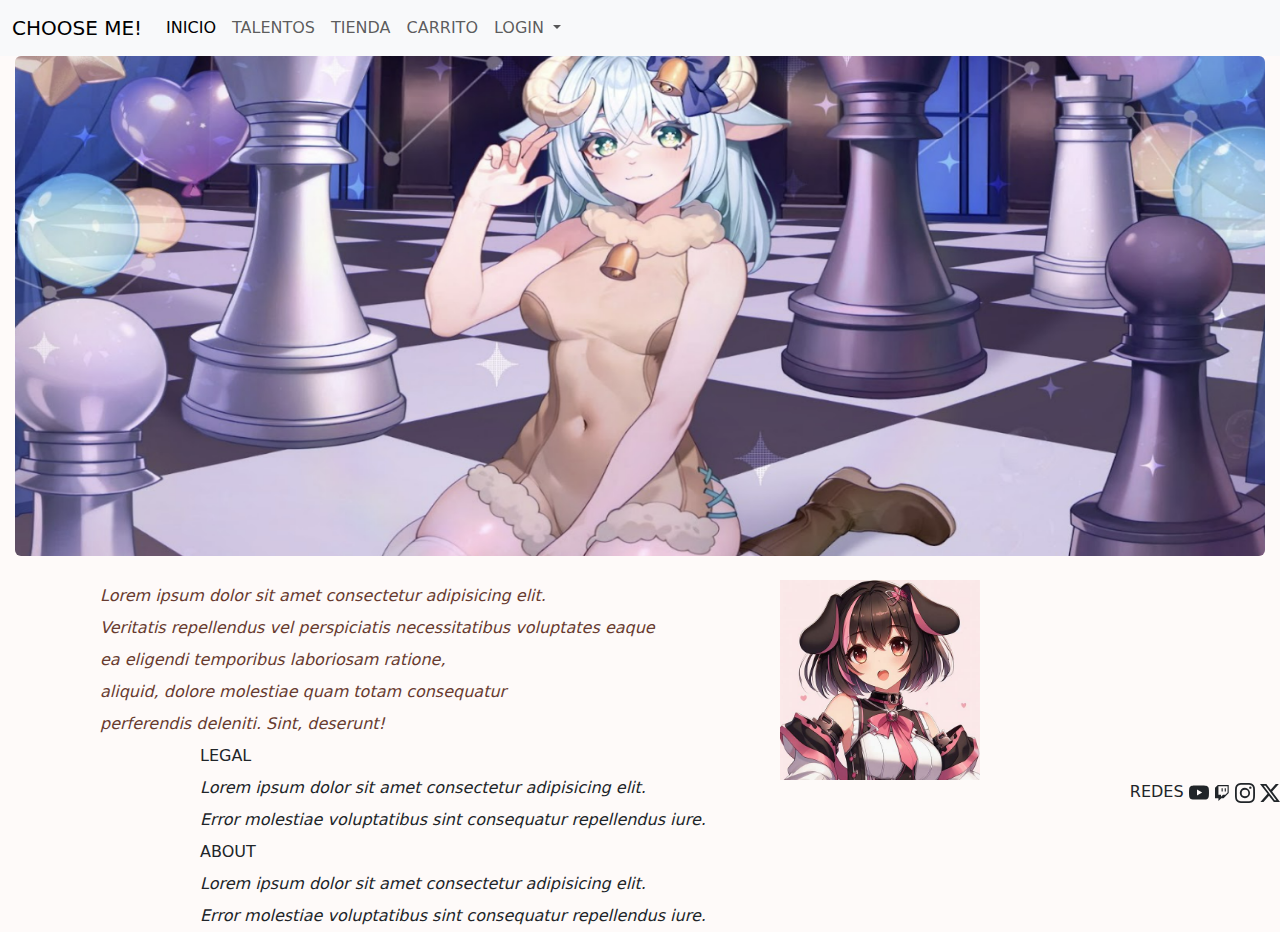
==== index.html @ c5695c86 "UPGRADE 1350" ====
<!DOCTYPE html>
<html lang="en">
<head>
    <meta charset="UTF-8">
    <meta name="viewport" content="width=device-width, initial-scale=1.0">
    <title>Document</title>
    <link rel="stylesheet" href="css/bootstrap.min.css">
    <script src="js/bootstrap.bundle.min.js"></script>
    <link rel="stylesheet" href="style/styles.css">
    
</head>
<body>
    <header>
        <nav class="navbar navbar-expand-lg bg-body-tertiary">
            <div class="container-fluid">
              <a class="navbar-brand" href="#">CHOOSE ME!</a>
              <button class="navbar-toggler" type="button" data-bs-toggle="collapse" data-bs-target="#navbarNavDropdown" aria-controls="navbarNavDropdown" aria-expanded="false" aria-label="Toggle navigation">
                <span class="navbar-toggler-icon"></span>
              </button>
              <div class="collapse navbar-collapse" id="navbarNavDropdown">
                <ul class="navbar-nav">
                  <li class="nav-item">
                    <a class="nav-link active" aria-current="page" href="#">INICIO</a>
                  </li>
                  <li class="nav-item">
                    <a class="nav-link" href="#">TALENTOS</a>
                  </li>
                  <li class="nav-item">
                    <a class="nav-link" href="#">TIENDA</a>
                  </li>
                  <li class="nav-item">
                    <a class="nav-link" href="#">CARRITO</a>
                  </li>
                  <li class="nav-item dropdown">
                    <a class="nav-link dropdown-toggle" href="#" role="button" data-bs-toggle="dropdown" aria-expanded="false">
                      LOGIN
                    </a>
                    <ul class="dropdown-menu">
                      <li><a class="dropdown-item" href="login.html">Inicio sesion</a></li>
                      <li><a class="dropdown-item" href="#">Crear cuenta</a></li>
                    </ul>
                  </li>
                </ul>
              </div>
            </div>
          </nav>
    </header>
    <div class="center-image1" id="imagen1">
        <img src="INTV.png" alt="Intro" class="rounded mx-auto d-block" height="500px" width="1250px" > <br>
    </div>

    <div class="parrafo1">
    <p1 class="lh-lg fst-italic">
        Lorem ipsum dolor sit amet consectetur adipisicing elit. <br>
        Veritatis repellendus vel perspiciatis necessitatibus voluptates eaque <br>
        ea eligendi temporibus laboriosam ratione, <br>
        aliquid, dolore molestiae quam totam consequatur <br>
        perferendis deleniti. Sint, deserunt!
    </p1>
  </div>

    <div class="imagen2" >
        <img src="OIG4.jfif" alt="Hello" width="200px" height="200px"  >
    </div>

    <div class="parrafo2" id="parraf2">
      <p2 class="lh-lg">LEGAL</p2>
      <p3 class="lh-lg fst-italic">
        <br>
        Lorem ipsum dolor sit amet consectetur adipisicing elit. <br>
        Error molestiae voluptatibus sint consequatur repellendus iure. <br>
      </p3>
      
      <p4 class="lh-lg">ABOUT</p4>
      <p5 class=" lh-lg fst-italic">
        <br>
        Lorem ipsum dolor sit amet consectetur adipisicing elit. <br>
        Error molestiae voluptatibus sint consequatur repellendus iure. <br>
      </p5>
    </div>

    <div class="icon1">
      <p6>REDES</p6>
      <i class="bi bi-youtube"></i>
      <svg xmlns="http://www.w3.org/2000/svg" width="20" height="20" fill="currentColor" class="bi bi-youtube" viewBox="0 0 16 16">
        <path d="M8.051 1.999h.089c.822.003 4.987.033 6.11.335a2.01 2.01 0 0 1 1.415 1.42c.101.38.172.883.22 1.402l.01.104.022.26.008.104c.065.914.073 1.77.074 1.957v.075c-.001.194-.01 1.108-.082 2.06l-.008.105-.009.104c-.05.572-.124 1.14-.235 1.558a2.01 2.01 0 0 1-1.415 1.42c-1.16.312-5.569.334-6.18.335h-.142c-.309 0-1.587-.006-2.927-.052l-.17-.006-.087-.004-.171-.007-.171-.007c-1.11-.049-2.167-.128-2.654-.26a2.01 2.01 0 0 1-1.415-1.419c-.111-.417-.185-.986-.235-1.558L.09 9.82l-.008-.104A31 31 0 0 1 0 7.68v-.123c.002-.215.01-.958.064-1.778l.007-.103.003-.052.008-.104.022-.26.01-.104c.048-.519.119-1.023.22-1.402a2.01 2.01 0 0 1 1.415-1.42c.487-.13 1.544-.21 2.654-.26l.17-.007.172-.006.086-.003.171-.007A100 100 0 0 1 7.858 2zM6.4 5.209v4.818l4.157-2.408z"/>
      </svg>

      <i class="bi bi-twitch"></i>
      <svg xmlns="http://www.w3.org/2000/svg" width="16" height="16" fill="currentColor" class="bi bi-twitch" viewBox="0 0 16 16">
        <path d="M3.857 0 1 2.857v10.286h3.429V16l2.857-2.857H9.57L14.714 8V0zm9.714 7.429-2.285 2.285H9l-2 2v-2H4.429V1.143h9.142z"/>
        <path d="M11.857 3.143h-1.143V6.57h1.143zm-3.143 0H7.571V6.57h1.143z"/>
      </svg>


      <i class="bi bi-instagram"></i>
      <svg xmlns="http://www.w3.org/2000/svg" width="20" height="20" fill="currentColor" class="bi bi-instagram" viewBox="0 0 16 16">
        <path d="M8 0C5.829 0 5.556.01 4.703.048 3.85.088 3.269.222 2.76.42a3.9 3.9 0 0 0-1.417.923A3.9 3.9 0 0 0 .42 2.76C.222 3.268.087 3.85.048 4.7.01 5.555 0 5.827 0 8.001c0 2.172.01 2.444.048 3.297.04.852.174 1.433.372 1.942.205.526.478.972.923 1.417.444.445.89.719 1.416.923.51.198 1.09.333 1.942.372C5.555 15.99 5.827 16 8 16s2.444-.01 3.298-.048c.851-.04 1.434-.174 1.943-.372a3.9 3.9 0 0 0 1.416-.923c.445-.445.718-.891.923-1.417.197-.509.332-1.09.372-1.942C15.99 10.445 16 10.173 16 8s-.01-2.445-.048-3.299c-.04-.851-.175-1.433-.372-1.941a3.9 3.9 0 0 0-.923-1.417A3.9 3.9 0 0 0 13.24.42c-.51-.198-1.092-.333-1.943-.372C10.443.01 10.172 0 7.998 0zm-.717 1.442h.718c2.136 0 2.389.007 3.232.046.78.035 1.204.166 1.486.275.373.145.64.319.92.599s.453.546.598.92c.11.281.24.705.275 1.485.039.843.047 1.096.047 3.231s-.008 2.389-.047 3.232c-.035.78-.166 1.203-.275 1.485a2.5 2.5 0 0 1-.599.919c-.28.28-.546.453-.92.598-.28.11-.704.24-1.485.276-.843.038-1.096.047-3.232.047s-2.39-.009-3.233-.047c-.78-.036-1.203-.166-1.485-.276a2.5 2.5 0 0 1-.92-.598 2.5 2.5 0 0 1-.6-.92c-.109-.281-.24-.705-.275-1.485-.038-.843-.046-1.096-.046-3.233s.008-2.388.046-3.231c.036-.78.166-1.204.276-1.486.145-.373.319-.64.599-.92s.546-.453.92-.598c.282-.11.705-.24 1.485-.276.738-.034 1.024-.044 2.515-.045zm4.988 1.328a.96.96 0 1 0 0 1.92.96.96 0 0 0 0-1.92m-4.27 1.122a4.109 4.109 0 1 0 0 8.217 4.109 4.109 0 0 0 0-8.217m0 1.441a2.667 2.667 0 1 1 0 5.334 2.667 2.667 0 0 1 0-5.334"/>
      </svg>

      <i class="bi bi-twitter-x"></i>
      <svg xmlns="http://www.w3.org/2000/svg" width="20" height="20" fill="currentColor" class="bi bi-twitter-x" viewBox="0 0 16 16">
        <path d="M12.6.75h2.454l-5.36 6.142L16 15.25h-4.937l-3.867-5.07-4.425 5.07H.316l5.733-6.57L0 .75h5.063l3.495 4.633L12.601.75Zm-.86 13.028h1.36L4.323 2.145H2.865z"/>
      </svg>

    </div>
    



</body>
</html>
---- style/styles.css ----
body {
    background-color: rgb(254, 250, 249);
}

p1 {
    color: rgb(104, 59, 48);
}

imagen1{
    display: block;
    margin-left: auto;
    margin-right: auto;
    
}



div.parrafo1{

    float: left;
    margin-left: 100px;
    

}

div.imagen2{
    float: right;
    margin-right: 300px ;
}

div.parrafo2{
    float: left;
    margin-left: 200px;
    
}

div.icon1{
    float: right;
    
}
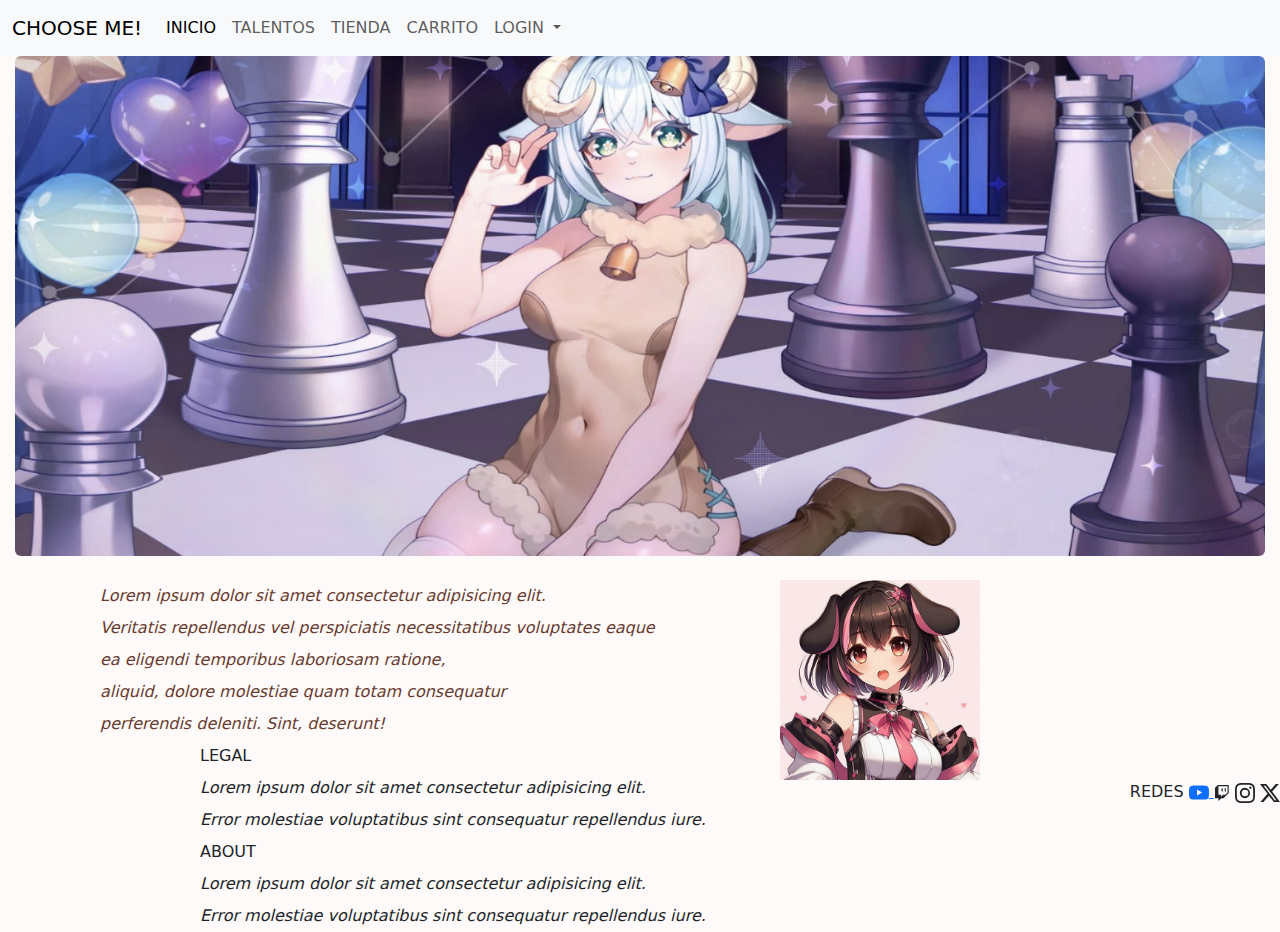
==== commit 70b88779: "ICONOS" ====
--- a/index.html
+++ b/index.html
@@ -1,112 +1,127 @@
 <!DOCTYPE html>
 <html lang="en">
+
 <head>
-    <meta charset="UTF-8">
-    <meta name="viewport" content="width=device-width, initial-scale=1.0">
-    <title>Document</title>
-    <link rel="stylesheet" href="css/bootstrap.min.css">
-    <script src="js/bootstrap.bundle.min.js"></script>
-    <link rel="stylesheet" href="style/styles.css">
-    
+  <meta charset="UTF-8">
+  <meta name="viewport" content="width=device-width, initial-scale=1.0">
+  <title>Document</title>
+  <link rel="stylesheet" href="css/bootstrap.min.css">
+  <script src="js/bootstrap.bundle.min.js"></script>
+  <link rel="stylesheet" href="style/styles.css">
+
 </head>
+
 <body>
-    <header>
-        <nav class="navbar navbar-expand-lg bg-body-tertiary">
-            <div class="container-fluid">
-              <a class="navbar-brand" href="#">CHOOSE ME!</a>
-              <button class="navbar-toggler" type="button" data-bs-toggle="collapse" data-bs-target="#navbarNavDropdown" aria-controls="navbarNavDropdown" aria-expanded="false" aria-label="Toggle navigation">
-                <span class="navbar-toggler-icon"></span>
-              </button>
-              <div class="collapse navbar-collapse" id="navbarNavDropdown">
-                <ul class="navbar-nav">
-                  <li class="nav-item">
-                    <a class="nav-link active" aria-current="page" href="#">INICIO</a>
-                  </li>
-                  <li class="nav-item">
-                    <a class="nav-link" href="#">TALENTOS</a>
-                  </li>
-                  <li class="nav-item">
-                    <a class="nav-link" href="#">TIENDA</a>
-                  </li>
-                  <li class="nav-item">
-                    <a class="nav-link" href="#">CARRITO</a>
-                  </li>
-                  <li class="nav-item dropdown">
-                    <a class="nav-link dropdown-toggle" href="#" role="button" data-bs-toggle="dropdown" aria-expanded="false">
-                      LOGIN
-                    </a>
-                    <ul class="dropdown-menu">
-                      <li><a class="dropdown-item" href="login.html">Inicio sesion</a></li>
-                      <li><a class="dropdown-item" href="#">Crear cuenta</a></li>
-                    </ul>
-                  </li>
-                </ul>
-              </div>
-            </div>
-          </nav>
-    </header>
-    <div class="center-image1" id="imagen1">
-        <img src="INTV.png" alt="Intro" class="rounded mx-auto d-block" height="500px" width="1250px" > <br>
-    </div>
+  <header>
+    <nav class="navbar navbar-expand-lg bg-body-tertiary">
+      <div class="container-fluid">
+        <a class="navbar-brand" href="#">CHOOSE ME!</a>
+        <button class="navbar-toggler" type="button" data-bs-toggle="collapse" data-bs-target="#navbarNavDropdown"
+          aria-controls="navbarNavDropdown" aria-expanded="false" aria-label="Toggle navigation">
+          <span class="navbar-toggler-icon"></span>
+        </button>
+        <div class="collapse navbar-collapse" id="navbarNavDropdown">
+          <ul class="navbar-nav">
+            <li class="nav-item">
+              <a class="nav-link active" aria-current="page" href="#">INICIO</a>
+            </li>
+            <li class="nav-item">
+              <a class="nav-link" href="#">TALENTOS</a>
+            </li>
+            <li class="nav-item">
+              <a class="nav-link" href="#">TIENDA</a>
+            </li>
+            <li class="nav-item">
+              <a class="nav-link" href="#">CARRITO</a>
+            </li>
+            <li class="nav-item dropdown">
+              <a class="nav-link dropdown-toggle" href="#" role="button" data-bs-toggle="dropdown"
+                aria-expanded="false">
+                LOGIN
+              </a>
+              <ul class="dropdown-menu">
+                <li><a class="dropdown-item" href="login.html">Inicio sesion</a></li>
+                <li><a class="dropdown-item" href="registro.html">Crear cuenta</a></li>
+              </ul>
+            </li>
+          </ul>
+        </div>
+      </div>
+    </nav>
+  </header>
+  <div class="center-image1" id="imagen1">
+    <img src="INTV.png" alt="Intro" class="rounded mx-auto d-block" height="500px" width="1250px"> <br>
+  </div>
 
-    <div class="parrafo1">
+  <div class="parrafo1">
     <p1 class="lh-lg fst-italic">
-        Lorem ipsum dolor sit amet consectetur adipisicing elit. <br>
-        Veritatis repellendus vel perspiciatis necessitatibus voluptates eaque <br>
-        ea eligendi temporibus laboriosam ratione, <br>
-        aliquid, dolore molestiae quam totam consequatur <br>
-        perferendis deleniti. Sint, deserunt!
+      Lorem ipsum dolor sit amet consectetur adipisicing elit. <br>
+      Veritatis repellendus vel perspiciatis necessitatibus voluptates eaque <br>
+      ea eligendi temporibus laboriosam ratione, <br>
+      aliquid, dolore molestiae quam totam consequatur <br>
+      perferendis deleniti. Sint, deserunt!
     </p1>
   </div>
 
-    <div class="imagen2" >
-        <img src="OIG4.jfif" alt="Hello" width="200px" height="200px"  >
-    </div>
+  <div class="imagen2">
+    <img src="OIG4.jfif" alt="Hello" width="200px" height="200px">
+  </div>
 
-    <div class="parrafo2" id="parraf2">
-      <p2 class="lh-lg">LEGAL</p2>
-      <p3 class="lh-lg fst-italic">
-        <br>
-        Lorem ipsum dolor sit amet consectetur adipisicing elit. <br>
-        Error molestiae voluptatibus sint consequatur repellendus iure. <br>
-      </p3>
-      
-      <p4 class="lh-lg">ABOUT</p4>
-      <p5 class=" lh-lg fst-italic">
-        <br>
-        Lorem ipsum dolor sit amet consectetur adipisicing elit. <br>
-        Error molestiae voluptatibus sint consequatur repellendus iure. <br>
-      </p5>
-    </div>
+  <div class="parrafo2" id="parraf2">
+    <p2 class="lh-lg">LEGAL</p2>
+    <p3 class="lh-lg fst-italic">
+      <br>
+      Lorem ipsum dolor sit amet consectetur adipisicing elit. <br>
+      Error molestiae voluptatibus sint consequatur repellendus iure. <br>
+    </p3>
 
-    <div class="icon1">
-      <p6>REDES</p6>
+    <p4 class="lh-lg">ABOUT</p4>
+    <p5 class=" lh-lg fst-italic">
+      <br>
+      Lorem ipsum dolor sit amet consectetur adipisicing elit. <br>
+      Error molestiae voluptatibus sint consequatur repellendus iure. <br>
+    </p5>
+  </div>
+
+  <div class="icon1">
+    <p6>REDES</p6>
+    <a href="https://youtube.com">
       <i class="bi bi-youtube"></i>
-      <svg xmlns="http://www.w3.org/2000/svg" width="20" height="20" fill="currentColor" class="bi bi-youtube" viewBox="0 0 16 16">
-        <path d="M8.051 1.999h.089c.822.003 4.987.033 6.11.335a2.01 2.01 0 0 1 1.415 1.42c.101.38.172.883.22 1.402l.01.104.022.26.008.104c.065.914.073 1.77.074 1.957v.075c-.001.194-.01 1.108-.082 2.06l-.008.105-.009.104c-.05.572-.124 1.14-.235 1.558a2.01 2.01 0 0 1-1.415 1.42c-1.16.312-5.569.334-6.18.335h-.142c-.309 0-1.587-.006-2.927-.052l-.17-.006-.087-.004-.171-.007-.171-.007c-1.11-.049-2.167-.128-2.654-.26a2.01 2.01 0 0 1-1.415-1.419c-.111-.417-.185-.986-.235-1.558L.09 9.82l-.008-.104A31 31 0 0 1 0 7.68v-.123c.002-.215.01-.958.064-1.778l.007-.103.003-.052.008-.104.022-.26.01-.104c.048-.519.119-1.023.22-1.402a2.01 2.01 0 0 1 1.415-1.42c.487-.13 1.544-.21 2.654-.26l.17-.007.172-.006.086-.003.171-.007A100 100 0 0 1 7.858 2zM6.4 5.209v4.818l4.157-2.408z"/>
+      <svg xmlns="http://www.w3.org/2000/svg" width="20" height="20" fill="currentColor" class="bi bi-youtube"
+        viewBox="0 0 16 16">
+        <path
+          d="M8.051 1.999h.089c.822.003 4.987.033 6.11.335a2.01 2.01 0 0 1 1.415 1.42c.101.38.172.883.22 1.402l.01.104.022.26.008.104c.065.914.073 1.77.074 1.957v.075c-.001.194-.01 1.108-.082 2.06l-.008.105-.009.104c-.05.572-.124 1.14-.235 1.558a2.01 2.01 0 0 1-1.415 1.42c-1.16.312-5.569.334-6.18.335h-.142c-.309 0-1.587-.006-2.927-.052l-.17-.006-.087-.004-.171-.007-.171-.007c-1.11-.049-2.167-.128-2.654-.26a2.01 2.01 0 0 1-1.415-1.419c-.111-.417-.185-.986-.235-1.558L.09 9.82l-.008-.104A31 31 0 0 1 0 7.68v-.123c.002-.215.01-.958.064-1.778l.007-.103.003-.052.008-.104.022-.26.01-.104c.048-.519.119-1.023.22-1.402a2.01 2.01 0 0 1 1.415-1.42c.487-.13 1.544-.21 2.654-.26l.17-.007.172-.006.086-.003.171-.007A100 100 0 0 1 7.858 2zM6.4 5.209v4.818l4.157-2.408z" />
       </svg>
+    </a>
 
-      <i class="bi bi-twitch"></i>
-      <svg xmlns="http://www.w3.org/2000/svg" width="16" height="16" fill="currentColor" class="bi bi-twitch" viewBox="0 0 16 16">
-        <path d="M3.857 0 1 2.857v10.286h3.429V16l2.857-2.857H9.57L14.714 8V0zm9.714 7.429-2.285 2.285H9l-2 2v-2H4.429V1.143h9.142z"/>
-        <path d="M11.857 3.143h-1.143V6.57h1.143zm-3.143 0H7.571V6.57h1.143z"/>
-      </svg>
+    <i class="bi bi-twitch"></i>
+    <svg xmlns="http://www.w3.org/2000/svg" width="16" height="16" fill="currentColor" class="bi bi-twitch"
+      viewBox="0 0 16 16">
+      <path
+        d="M3.857 0 1 2.857v10.286h3.429V16l2.857-2.857H9.57L14.714 8V0zm9.714 7.429-2.285 2.285H9l-2 2v-2H4.429V1.143h9.142z" />
+      <path d="M11.857 3.143h-1.143V6.57h1.143zm-3.143 0H7.571V6.57h1.143z" />
+    </svg>
 
 
-      <i class="bi bi-instagram"></i>
-      <svg xmlns="http://www.w3.org/2000/svg" width="20" height="20" fill="currentColor" class="bi bi-instagram" viewBox="0 0 16 16">
-        <path d="M8 0C5.829 0 5.556.01 4.703.048 3.85.088 3.269.222 2.76.42a3.9 3.9 0 0 0-1.417.923A3.9 3.9 0 0 0 .42 2.76C.222 3.268.087 3.85.048 4.7.01 5.555 0 5.827 0 8.001c0 2.172.01 2.444.048 3.297.04.852.174 1.433.372 1.942.205.526.478.972.923 1.417.444.445.89.719 1.416.923.51.198 1.09.333 1.942.372C5.555 15.99 5.827 16 8 16s2.444-.01 3.298-.048c.851-.04 1.434-.174 1.943-.372a3.9 3.9 0 0 0 1.416-.923c.445-.445.718-.891.923-1.417.197-.509.332-1.09.372-1.942C15.99 10.445 16 10.173 16 8s-.01-2.445-.048-3.299c-.04-.851-.175-1.433-.372-1.941a3.9 3.9 0 0 0-.923-1.417A3.9 3.9 0 0 0 13.24.42c-.51-.198-1.092-.333-1.943-.372C10.443.01 10.172 0 7.998 0zm-.717 1.442h.718c2.136 0 2.389.007 3.232.046.78.035 1.204.166 1.486.275.373.145.64.319.92.599s.453.546.598.92c.11.281.24.705.275 1.485.039.843.047 1.096.047 3.231s-.008 2.389-.047 3.232c-.035.78-.166 1.203-.275 1.485a2.5 2.5 0 0 1-.599.919c-.28.28-.546.453-.92.598-.28.11-.704.24-1.485.276-.843.038-1.096.047-3.232.047s-2.39-.009-3.233-.047c-.78-.036-1.203-.166-1.485-.276a2.5 2.5 0 0 1-.92-.598 2.5 2.5 0 0 1-.6-.92c-.109-.281-.24-.705-.275-1.485-.038-.843-.046-1.096-.046-3.233s.008-2.388.046-3.231c.036-.78.166-1.204.276-1.486.145-.373.319-.64.599-.92s.546-.453.92-.598c.282-.11.705-.24 1.485-.276.738-.034 1.024-.044 2.515-.045zm4.988 1.328a.96.96 0 1 0 0 1.92.96.96 0 0 0 0-1.92m-4.27 1.122a4.109 4.109 0 1 0 0 8.217 4.109 4.109 0 0 0 0-8.217m0 1.441a2.667 2.667 0 1 1 0 5.334 2.667 2.667 0 0 1 0-5.334"/>
-      </svg>
+    <i class="bi bi-instagram"></i>
+    <svg xmlns="http://www.w3.org/2000/svg" width="20" height="20" fill="currentColor" class="bi bi-instagram"
+      viewBox="0 0 16 16">
+      <path
+        d="M8 0C5.829 0 5.556.01 4.703.048 3.85.088 3.269.222 2.76.42a3.9 3.9 0 0 0-1.417.923A3.9 3.9 0 0 0 .42 2.76C.222 3.268.087 3.85.048 4.7.01 5.555 0 5.827 0 8.001c0 2.172.01 2.444.048 3.297.04.852.174 1.433.372 1.942.205.526.478.972.923 1.417.444.445.89.719 1.416.923.51.198 1.09.333 1.942.372C5.555 15.99 5.827 16 8 16s2.444-.01 3.298-.048c.851-.04 1.434-.174 1.943-.372a3.9 3.9 0 0 0 1.416-.923c.445-.445.718-.891.923-1.417.197-.509.332-1.09.372-1.942C15.99 10.445 16 10.173 16 8s-.01-2.445-.048-3.299c-.04-.851-.175-1.433-.372-1.941a3.9 3.9 0 0 0-.923-1.417A3.9 3.9 0 0 0 13.24.42c-.51-.198-1.092-.333-1.943-.372C10.443.01 10.172 0 7.998 0zm-.717 1.442h.718c2.136 0 2.389.007 3.232.046.78.035 1.204.166 1.486.275.373.145.64.319.92.599s.453.546.598.92c.11.281.24.705.275 1.485.039.843.047 1.096.047 3.231s-.008 2.389-.047 3.232c-.035.78-.166 1.203-.275 1.485a2.5 2.5 0 0 1-.599.919c-.28.28-.546.453-.92.598-.28.11-.704.24-1.485.276-.843.038-1.096.047-3.232.047s-2.39-.009-3.233-.047c-.78-.036-1.203-.166-1.485-.276a2.5 2.5 0 0 1-.92-.598 2.5 2.5 0 0 1-.6-.92c-.109-.281-.24-.705-.275-1.485-.038-.843-.046-1.096-.046-3.233s.008-2.388.046-3.231c.036-.78.166-1.204.276-1.486.145-.373.319-.64.599-.92s.546-.453.92-.598c.282-.11.705-.24 1.485-.276.738-.034 1.024-.044 2.515-.045zm4.988 1.328a.96.96 0 1 0 0 1.92.96.96 0 0 0 0-1.92m-4.27 1.122a4.109 4.109 0 1 0 0 8.217 4.109 4.109 0 0 0 0-8.217m0 1.441a2.667 2.667 0 1 1 0 5.334 2.667 2.667 0 0 1 0-5.334" />
+    </svg>
 
-      <i class="bi bi-twitter-x"></i>
-      <svg xmlns="http://www.w3.org/2000/svg" width="20" height="20" fill="currentColor" class="bi bi-twitter-x" viewBox="0 0 16 16">
-        <path d="M12.6.75h2.454l-5.36 6.142L16 15.25h-4.937l-3.867-5.07-4.425 5.07H.316l5.733-6.57L0 .75h5.063l3.495 4.633L12.601.75Zm-.86 13.028h1.36L4.323 2.145H2.865z"/>
-      </svg>
+    <i class="bi bi-twitter-x"></i>
+    <svg xmlns="http://www.w3.org/2000/svg" width="20" height="20" fill="currentColor" class="bi bi-twitter-x"
+      viewBox="0 0 16 16">
+      <path
+        d="M12.6.75h2.454l-5.36 6.142L16 15.25h-4.937l-3.867-5.07-4.425 5.07H.316l5.733-6.57L0 .75h5.063l3.495 4.633L12.601.75Zm-.86 13.028h1.36L4.323 2.145H2.865z" />
+    </svg>
 
-    </div>
-    
+  </div>
+
 
 
 
 </body>
-</html>
+
+</html>--- a/style/styles.css
+++ b/style/styles.css
@@ -37,4 +37,8 @@
 div.icon1{
     float: right;
     
+}
+
+div.log1{
+    float: auto;
 }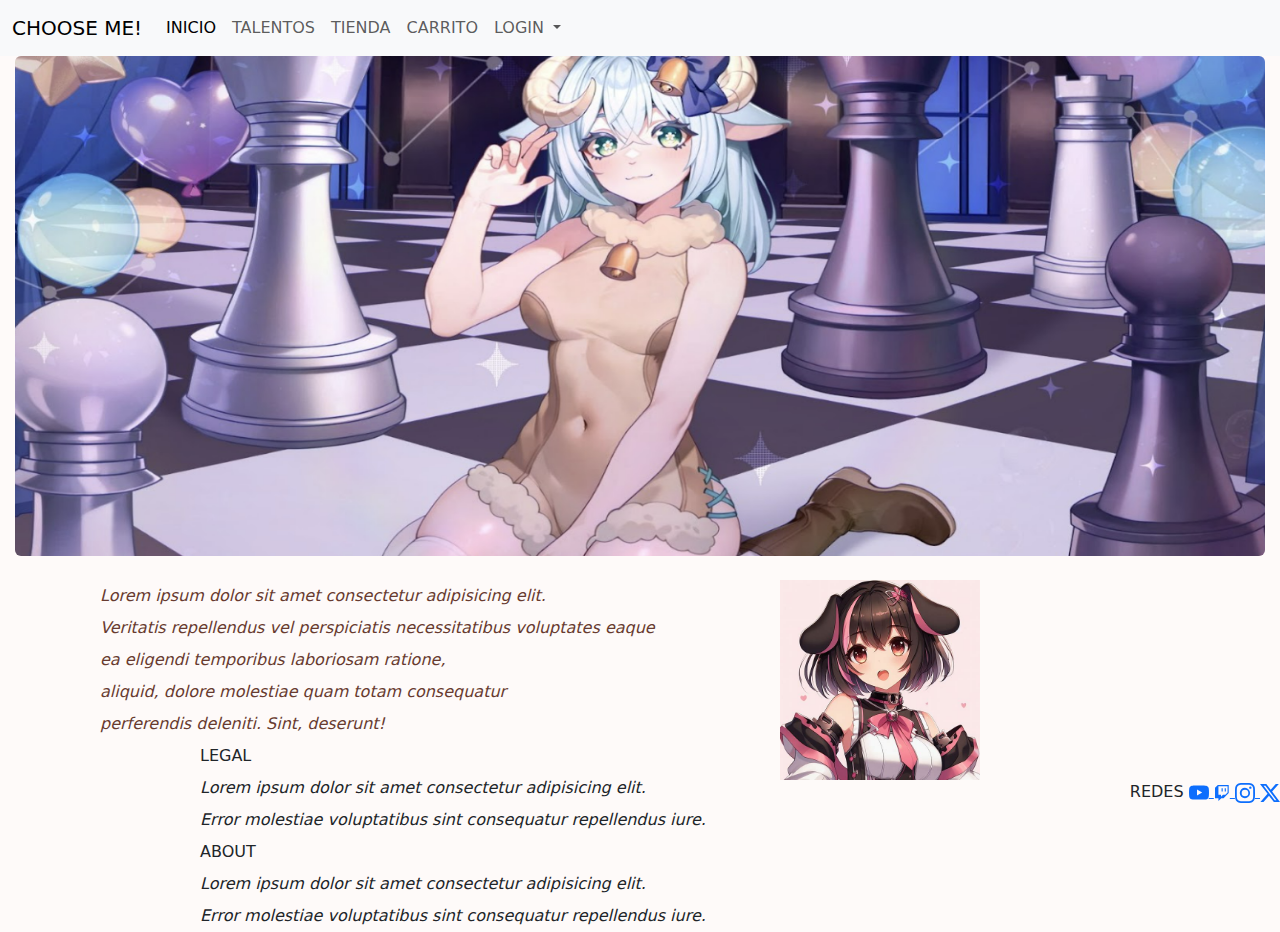
==== commit 9cb4fbf5: "UPGRADE 2208" ====
--- a/index.html
+++ b/index.html
@@ -15,7 +15,7 @@
   <header>
     <nav class="navbar navbar-expand-lg bg-body-tertiary">
       <div class="container-fluid">
-        <a class="navbar-brand" href="#">CHOOSE ME!</a>
+        <a class="navbar-brand" href="index.html">CHOOSE ME!</a>
         <button class="navbar-toggler" type="button" data-bs-toggle="collapse" data-bs-target="#navbarNavDropdown"
           aria-controls="navbarNavDropdown" aria-expanded="false" aria-label="Toggle navigation">
           <span class="navbar-toggler-icon"></span>
@@ -94,28 +94,38 @@
       </svg>
     </a>
 
-    <i class="bi bi-twitch"></i>
-    <svg xmlns="http://www.w3.org/2000/svg" width="16" height="16" fill="currentColor" class="bi bi-twitch"
-      viewBox="0 0 16 16">
-      <path
-        d="M3.857 0 1 2.857v10.286h3.429V16l2.857-2.857H9.57L14.714 8V0zm9.714 7.429-2.285 2.285H9l-2 2v-2H4.429V1.143h9.142z" />
-      <path d="M11.857 3.143h-1.143V6.57h1.143zm-3.143 0H7.571V6.57h1.143z" />
-    </svg>
 
 
-    <i class="bi bi-instagram"></i>
-    <svg xmlns="http://www.w3.org/2000/svg" width="20" height="20" fill="currentColor" class="bi bi-instagram"
-      viewBox="0 0 16 16">
-      <path
-        d="M8 0C5.829 0 5.556.01 4.703.048 3.85.088 3.269.222 2.76.42a3.9 3.9 0 0 0-1.417.923A3.9 3.9 0 0 0 .42 2.76C.222 3.268.087 3.85.048 4.7.01 5.555 0 5.827 0 8.001c0 2.172.01 2.444.048 3.297.04.852.174 1.433.372 1.942.205.526.478.972.923 1.417.444.445.89.719 1.416.923.51.198 1.09.333 1.942.372C5.555 15.99 5.827 16 8 16s2.444-.01 3.298-.048c.851-.04 1.434-.174 1.943-.372a3.9 3.9 0 0 0 1.416-.923c.445-.445.718-.891.923-1.417.197-.509.332-1.09.372-1.942C15.99 10.445 16 10.173 16 8s-.01-2.445-.048-3.299c-.04-.851-.175-1.433-.372-1.941a3.9 3.9 0 0 0-.923-1.417A3.9 3.9 0 0 0 13.24.42c-.51-.198-1.092-.333-1.943-.372C10.443.01 10.172 0 7.998 0zm-.717 1.442h.718c2.136 0 2.389.007 3.232.046.78.035 1.204.166 1.486.275.373.145.64.319.92.599s.453.546.598.92c.11.281.24.705.275 1.485.039.843.047 1.096.047 3.231s-.008 2.389-.047 3.232c-.035.78-.166 1.203-.275 1.485a2.5 2.5 0 0 1-.599.919c-.28.28-.546.453-.92.598-.28.11-.704.24-1.485.276-.843.038-1.096.047-3.232.047s-2.39-.009-3.233-.047c-.78-.036-1.203-.166-1.485-.276a2.5 2.5 0 0 1-.92-.598 2.5 2.5 0 0 1-.6-.92c-.109-.281-.24-.705-.275-1.485-.038-.843-.046-1.096-.046-3.233s.008-2.388.046-3.231c.036-.78.166-1.204.276-1.486.145-.373.319-.64.599-.92s.546-.453.92-.598c.282-.11.705-.24 1.485-.276.738-.034 1.024-.044 2.515-.045zm4.988 1.328a.96.96 0 1 0 0 1.92.96.96 0 0 0 0-1.92m-4.27 1.122a4.109 4.109 0 1 0 0 8.217 4.109 4.109 0 0 0 0-8.217m0 1.441a2.667 2.667 0 1 1 0 5.334 2.667 2.667 0 0 1 0-5.334" />
-    </svg>
+    <a href="https://www.twitch.tv/">
+      <i class="bi bi-twitch"></i>
+      <svg xmlns="http://www.w3.org/2000/svg" width="16" height="16" fill="currentColor" class="bi bi-twitch"
+        viewBox="0 0 16 16">
+        <path
+          d="M3.857 0 1 2.857v10.286h3.429V16l2.857-2.857H9.57L14.714 8V0zm9.714 7.429-2.285 2.285H9l-2 2v-2H4.429V1.143h9.142z" />
+        <path d="M11.857 3.143h-1.143V6.57h1.143zm-3.143 0H7.571V6.57h1.143z" />
+      </svg>
+    </a>
 
-    <i class="bi bi-twitter-x"></i>
-    <svg xmlns="http://www.w3.org/2000/svg" width="20" height="20" fill="currentColor" class="bi bi-twitter-x"
-      viewBox="0 0 16 16">
-      <path
-        d="M12.6.75h2.454l-5.36 6.142L16 15.25h-4.937l-3.867-5.07-4.425 5.07H.316l5.733-6.57L0 .75h5.063l3.495 4.633L12.601.75Zm-.86 13.028h1.36L4.323 2.145H2.865z" />
-    </svg>
+
+    <a href="https://www.instagram.com/">
+      <i class="bi bi-instagram"></i>
+      <svg xmlns="http://www.w3.org/2000/svg" width="20" height="20" fill="currentColor" class="bi bi-instagram"
+        viewBox="0 0 16 16">
+        <path
+          d="M8 0C5.829 0 5.556.01 4.703.048 3.85.088 3.269.222 2.76.42a3.9 3.9 0 0 0-1.417.923A3.9 3.9 0 0 0 .42 2.76C.222 3.268.087 3.85.048 4.7.01 5.555 0 5.827 0 8.001c0 2.172.01 2.444.048 3.297.04.852.174 1.433.372 1.942.205.526.478.972.923 1.417.444.445.89.719 1.416.923.51.198 1.09.333 1.942.372C5.555 15.99 5.827 16 8 16s2.444-.01 3.298-.048c.851-.04 1.434-.174 1.943-.372a3.9 3.9 0 0 0 1.416-.923c.445-.445.718-.891.923-1.417.197-.509.332-1.09.372-1.942C15.99 10.445 16 10.173 16 8s-.01-2.445-.048-3.299c-.04-.851-.175-1.433-.372-1.941a3.9 3.9 0 0 0-.923-1.417A3.9 3.9 0 0 0 13.24.42c-.51-.198-1.092-.333-1.943-.372C10.443.01 10.172 0 7.998 0zm-.717 1.442h.718c2.136 0 2.389.007 3.232.046.78.035 1.204.166 1.486.275.373.145.64.319.92.599s.453.546.598.92c.11.281.24.705.275 1.485.039.843.047 1.096.047 3.231s-.008 2.389-.047 3.232c-.035.78-.166 1.203-.275 1.485a2.5 2.5 0 0 1-.599.919c-.28.28-.546.453-.92.598-.28.11-.704.24-1.485.276-.843.038-1.096.047-3.232.047s-2.39-.009-3.233-.047c-.78-.036-1.203-.166-1.485-.276a2.5 2.5 0 0 1-.92-.598 2.5 2.5 0 0 1-.6-.92c-.109-.281-.24-.705-.275-1.485-.038-.843-.046-1.096-.046-3.233s.008-2.388.046-3.231c.036-.78.166-1.204.276-1.486.145-.373.319-.64.599-.92s.546-.453.92-.598c.282-.11.705-.24 1.485-.276.738-.034 1.024-.044 2.515-.045zm4.988 1.328a.96.96 0 1 0 0 1.92.96.96 0 0 0 0-1.92m-4.27 1.122a4.109 4.109 0 1 0 0 8.217 4.109 4.109 0 0 0 0-8.217m0 1.441a2.667 2.667 0 1 1 0 5.334 2.667 2.667 0 0 1 0-5.334" />
+      </svg>
+    </a>
+
+
+
+    <a href="https://twitter.com/i/flow/login">
+      <i class="bi bi-twitter-x"></i>
+      <svg xmlns="http://www.w3.org/2000/svg" width="20" height="20" fill="currentColor" class="bi bi-twitter-x"
+        viewBox="0 0 16 16">
+        <path
+          d="M12.6.75h2.454l-5.36 6.142L16 15.25h-4.937l-3.867-5.07-4.425 5.07H.316l5.733-6.57L0 .75h5.063l3.495 4.633L12.601.75Zm-.86 13.028h1.36L4.323 2.145H2.865z" />
+      </svg>
+    </a>
 
   </div>
 
--- a/style/styles.css
+++ b/style/styles.css
@@ -39,6 +39,3 @@
     
 }
 
-div.log1{
-    float: auto;
-}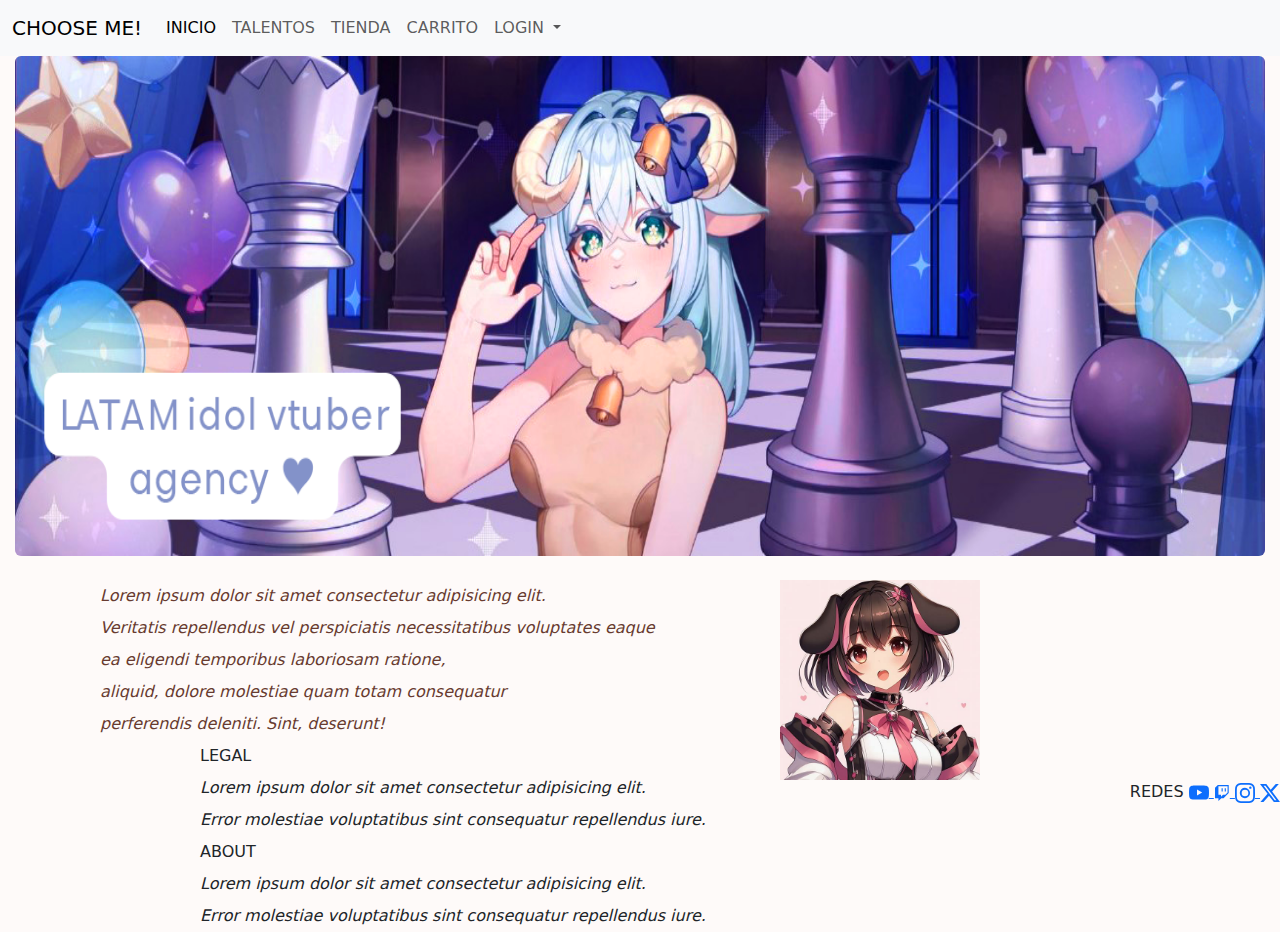
==== commit c3eb035c: "UPGRADE 2330" ====
--- a/index.html
+++ b/index.html
@@ -23,7 +23,7 @@
         <div class="collapse navbar-collapse" id="navbarNavDropdown">
           <ul class="navbar-nav">
             <li class="nav-item">
-              <a class="nav-link active" aria-current="page" href="#">INICIO</a>
+              <a class="nav-link active" aria-current="page" href="index.html">INICIO</a>
             </li>
             <li class="nav-item">
               <a class="nav-link" href="#">TALENTOS</a>
@@ -50,7 +50,7 @@
     </nav>
   </header>
   <div class="center-image1" id="imagen1">
-    <img src="INTV.png" alt="Intro" class="rounded mx-auto d-block" height="500px" width="1250px"> <br>
+    <img src="INTRO.png" alt="Intro" class="rounded mx-auto d-block" height="500px" width="1250px"> <br>
   </div>
 
   <div class="parrafo1">
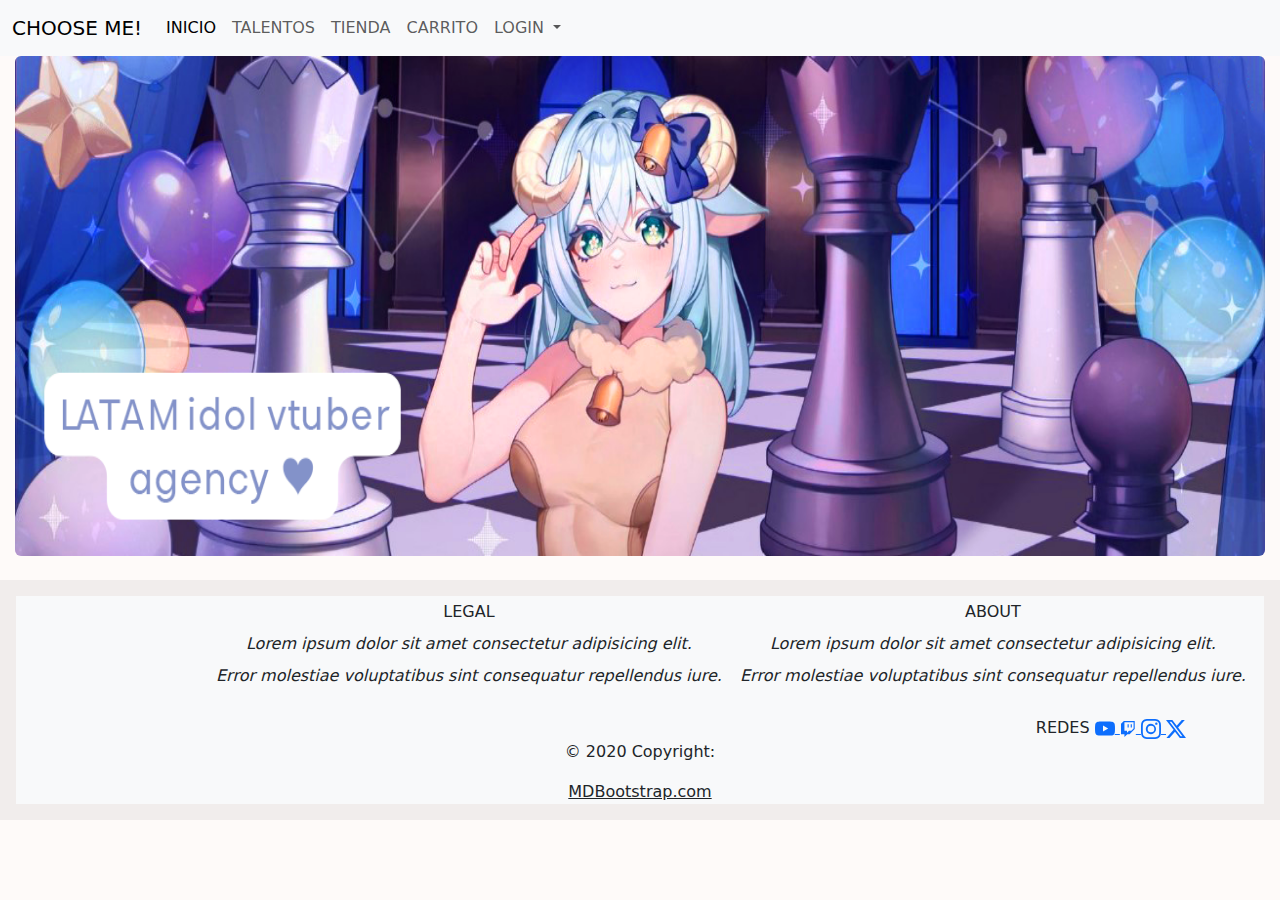
==== commit ebcfc1c6: "UPGRADE" ====
--- a/index.html
+++ b/index.html
@@ -52,83 +52,88 @@
   <div class="center-image1" id="imagen1">
     <img src="INTRO.png" alt="Intro" class="rounded mx-auto d-block" height="500px" width="1250px"> <br>
   </div>
+ <!-- Inicio footer -->
+  <div class="text-center p-3" style="background-color: rgba(0, 0, 0, 0.05);">
 
-  <div class="parrafo1">
-    <p1 class="lh-lg fst-italic">
-      Lorem ipsum dolor sit amet consectetur adipisicing elit. <br>
-      Veritatis repellendus vel perspiciatis necessitatibus voluptates eaque <br>
-      ea eligendi temporibus laboriosam ratione, <br>
-      aliquid, dolore molestiae quam totam consequatur <br>
-      perferendis deleniti. Sint, deserunt!
-    </p1>
-  </div>
+  <footer class="bg-body-tertiary" id="pie">
+    <div class="parrafo2" id="parraf2">
+      <p2 class="lh-lg">LEGAL</p2>
+      <p3 class="lh-lg fst-italic">
+        <br>
+        Lorem ipsum dolor sit amet consectetur adipisicing elit. <br>
+        Error molestiae voluptatibus sint consequatur repellendus iure. <br>
+      </p3>
+    </div>
 
-  <div class="imagen2">
-    <img src="OIG4.jfif" alt="Hello" width="200px" height="200px">
-  </div>
+    <div>
+      <p4 class="lh-lg">ABOUT</p4>
+      <p5 class=" lh-lg fst-italic">
+        <br>
+        Lorem ipsum dolor sit amet consectetur adipisicing elit. <br>
+        Error molestiae voluptatibus sint consequatur repellendus iure. <br>
+      </p5>
+    </div>
 
-  <div class="parrafo2" id="parraf2">
-    <p2 class="lh-lg">LEGAL</p2>
-    <p3 class="lh-lg fst-italic">
-      <br>
-      Lorem ipsum dolor sit amet consectetur adipisicing elit. <br>
-      Error molestiae voluptatibus sint consequatur repellendus iure. <br>
-    </p3>
-
-    <p4 class="lh-lg">ABOUT</p4>
-    <p5 class=" lh-lg fst-italic">
-      <br>
-      Lorem ipsum dolor sit amet consectetur adipisicing elit. <br>
-      Error molestiae voluptatibus sint consequatur repellendus iure. <br>
-    </p5>
-  </div>
-
-  <div class="icon1">
-    <p6>REDES</p6>
-    <a href="https://youtube.com">
-      <i class="bi bi-youtube"></i>
-      <svg xmlns="http://www.w3.org/2000/svg" width="20" height="20" fill="currentColor" class="bi bi-youtube"
-        viewBox="0 0 16 16">
-        <path
-          d="M8.051 1.999h.089c.822.003 4.987.033 6.11.335a2.01 2.01 0 0 1 1.415 1.42c.101.38.172.883.22 1.402l.01.104.022.26.008.104c.065.914.073 1.77.074 1.957v.075c-.001.194-.01 1.108-.082 2.06l-.008.105-.009.104c-.05.572-.124 1.14-.235 1.558a2.01 2.01 0 0 1-1.415 1.42c-1.16.312-5.569.334-6.18.335h-.142c-.309 0-1.587-.006-2.927-.052l-.17-.006-.087-.004-.171-.007-.171-.007c-1.11-.049-2.167-.128-2.654-.26a2.01 2.01 0 0 1-1.415-1.419c-.111-.417-.185-.986-.235-1.558L.09 9.82l-.008-.104A31 31 0 0 1 0 7.68v-.123c.002-.215.01-.958.064-1.778l.007-.103.003-.052.008-.104.022-.26.01-.104c.048-.519.119-1.023.22-1.402a2.01 2.01 0 0 1 1.415-1.42c.487-.13 1.544-.21 2.654-.26l.17-.007.172-.006.086-.003.171-.007A100 100 0 0 1 7.858 2zM6.4 5.209v4.818l4.157-2.408z" />
-      </svg>
-    </a>
+    <!-- Grid container -->
+    <div class="container p-4 pb-0">
+      <!-- Section: Social media -->
+      <section class="mb-4">
+        <div class="icon1">
+          <p6>REDES</p6>
+          <a href="https://youtube.com">
+            <i class="bi bi-youtube"></i>
+            <svg xmlns="http://www.w3.org/2000/svg" width="20" height="20" fill="currentColor" class="bi bi-youtube"
+              viewBox="0 0 16 16">
+              <path
+                d="M8.051 1.999h.089c.822.003 4.987.033 6.11.335a2.01 2.01 0 0 1 1.415 1.42c.101.38.172.883.22 1.402l.01.104.022.26.008.104c.065.914.073 1.77.074 1.957v.075c-.001.194-.01 1.108-.082 2.06l-.008.105-.009.104c-.05.572-.124 1.14-.235 1.558a2.01 2.01 0 0 1-1.415 1.42c-1.16.312-5.569.334-6.18.335h-.142c-.309 0-1.587-.006-2.927-.052l-.17-.006-.087-.004-.171-.007-.171-.007c-1.11-.049-2.167-.128-2.654-.26a2.01 2.01 0 0 1-1.415-1.419c-.111-.417-.185-.986-.235-1.558L.09 9.82l-.008-.104A31 31 0 0 1 0 7.68v-.123c.002-.215.01-.958.064-1.778l.007-.103.003-.052.008-.104.022-.26.01-.104c.048-.519.119-1.023.22-1.402a2.01 2.01 0 0 1 1.415-1.42c.487-.13 1.544-.21 2.654-.26l.17-.007.172-.006.086-.003.171-.007A100 100 0 0 1 7.858 2zM6.4 5.209v4.818l4.157-2.408z" />
+            </svg>
+          </a>
 
 
 
-    <a href="https://www.twitch.tv/">
-      <i class="bi bi-twitch"></i>
-      <svg xmlns="http://www.w3.org/2000/svg" width="16" height="16" fill="currentColor" class="bi bi-twitch"
-        viewBox="0 0 16 16">
-        <path
-          d="M3.857 0 1 2.857v10.286h3.429V16l2.857-2.857H9.57L14.714 8V0zm9.714 7.429-2.285 2.285H9l-2 2v-2H4.429V1.143h9.142z" />
-        <path d="M11.857 3.143h-1.143V6.57h1.143zm-3.143 0H7.571V6.57h1.143z" />
-      </svg>
-    </a>
+          <a href="https://www.twitch.tv/">
+            <i class="bi bi-twitch"></i>
+            <svg xmlns="http://www.w3.org/2000/svg" width="16" height="16" fill="currentColor" class="bi bi-twitch"
+              viewBox="0 0 16 16">
+              <path
+                d="M3.857 0 1 2.857v10.286h3.429V16l2.857-2.857H9.57L14.714 8V0zm9.714 7.429-2.285 2.285H9l-2 2v-2H4.429V1.143h9.142z" />
+              <path d="M11.857 3.143h-1.143V6.57h1.143zm-3.143 0H7.571V6.57h1.143z" />
+            </svg>
+          </a>
 
 
-    <a href="https://www.instagram.com/">
-      <i class="bi bi-instagram"></i>
-      <svg xmlns="http://www.w3.org/2000/svg" width="20" height="20" fill="currentColor" class="bi bi-instagram"
-        viewBox="0 0 16 16">
-        <path
-          d="M8 0C5.829 0 5.556.01 4.703.048 3.85.088 3.269.222 2.76.42a3.9 3.9 0 0 0-1.417.923A3.9 3.9 0 0 0 .42 2.76C.222 3.268.087 3.85.048 4.7.01 5.555 0 5.827 0 8.001c0 2.172.01 2.444.048 3.297.04.852.174 1.433.372 1.942.205.526.478.972.923 1.417.444.445.89.719 1.416.923.51.198 1.09.333 1.942.372C5.555 15.99 5.827 16 8 16s2.444-.01 3.298-.048c.851-.04 1.434-.174 1.943-.372a3.9 3.9 0 0 0 1.416-.923c.445-.445.718-.891.923-1.417.197-.509.332-1.09.372-1.942C15.99 10.445 16 10.173 16 8s-.01-2.445-.048-3.299c-.04-.851-.175-1.433-.372-1.941a3.9 3.9 0 0 0-.923-1.417A3.9 3.9 0 0 0 13.24.42c-.51-.198-1.092-.333-1.943-.372C10.443.01 10.172 0 7.998 0zm-.717 1.442h.718c2.136 0 2.389.007 3.232.046.78.035 1.204.166 1.486.275.373.145.64.319.92.599s.453.546.598.92c.11.281.24.705.275 1.485.039.843.047 1.096.047 3.231s-.008 2.389-.047 3.232c-.035.78-.166 1.203-.275 1.485a2.5 2.5 0 0 1-.599.919c-.28.28-.546.453-.92.598-.28.11-.704.24-1.485.276-.843.038-1.096.047-3.232.047s-2.39-.009-3.233-.047c-.78-.036-1.203-.166-1.485-.276a2.5 2.5 0 0 1-.92-.598 2.5 2.5 0 0 1-.6-.92c-.109-.281-.24-.705-.275-1.485-.038-.843-.046-1.096-.046-3.233s.008-2.388.046-3.231c.036-.78.166-1.204.276-1.486.145-.373.319-.64.599-.92s.546-.453.92-.598c.282-.11.705-.24 1.485-.276.738-.034 1.024-.044 2.515-.045zm4.988 1.328a.96.96 0 1 0 0 1.92.96.96 0 0 0 0-1.92m-4.27 1.122a4.109 4.109 0 1 0 0 8.217 4.109 4.109 0 0 0 0-8.217m0 1.441a2.667 2.667 0 1 1 0 5.334 2.667 2.667 0 0 1 0-5.334" />
-      </svg>
-    </a>
+          <a href="https://www.instagram.com/">
+            <i class="bi bi-instagram"></i>
+            <svg xmlns="http://www.w3.org/2000/svg" width="20" height="20" fill="currentColor" class="bi bi-instagram"
+              viewBox="0 0 16 16">
+              <path
+                d="M8 0C5.829 0 5.556.01 4.703.048 3.85.088 3.269.222 2.76.42a3.9 3.9 0 0 0-1.417.923A3.9 3.9 0 0 0 .42 2.76C.222 3.268.087 3.85.048 4.7.01 5.555 0 5.827 0 8.001c0 2.172.01 2.444.048 3.297.04.852.174 1.433.372 1.942.205.526.478.972.923 1.417.444.445.89.719 1.416.923.51.198 1.09.333 1.942.372C5.555 15.99 5.827 16 8 16s2.444-.01 3.298-.048c.851-.04 1.434-.174 1.943-.372a3.9 3.9 0 0 0 1.416-.923c.445-.445.718-.891.923-1.417.197-.509.332-1.09.372-1.942C15.99 10.445 16 10.173 16 8s-.01-2.445-.048-3.299c-.04-.851-.175-1.433-.372-1.941a3.9 3.9 0 0 0-.923-1.417A3.9 3.9 0 0 0 13.24.42c-.51-.198-1.092-.333-1.943-.372C10.443.01 10.172 0 7.998 0zm-.717 1.442h.718c2.136 0 2.389.007 3.232.046.78.035 1.204.166 1.486.275.373.145.64.319.92.599s.453.546.598.92c.11.281.24.705.275 1.485.039.843.047 1.096.047 3.231s-.008 2.389-.047 3.232c-.035.78-.166 1.203-.275 1.485a2.5 2.5 0 0 1-.599.919c-.28.28-.546.453-.92.598-.28.11-.704.24-1.485.276-.843.038-1.096.047-3.232.047s-2.39-.009-3.233-.047c-.78-.036-1.203-.166-1.485-.276a2.5 2.5 0 0 1-.92-.598 2.5 2.5 0 0 1-.6-.92c-.109-.281-.24-.705-.275-1.485-.038-.843-.046-1.096-.046-3.233s.008-2.388.046-3.231c.036-.78.166-1.204.276-1.486.145-.373.319-.64.599-.92s.546-.453.92-.598c.282-.11.705-.24 1.485-.276.738-.034 1.024-.044 2.515-.045zm4.988 1.328a.96.96 0 1 0 0 1.92.96.96 0 0 0 0-1.92m-4.27 1.122a4.109 4.109 0 1 0 0 8.217 4.109 4.109 0 0 0 0-8.217m0 1.441a2.667 2.667 0 1 1 0 5.334 2.667 2.667 0 0 1 0-5.334" />
+            </svg>
+          </a>
 
 
 
-    <a href="https://twitter.com/i/flow/login">
-      <i class="bi bi-twitter-x"></i>
-      <svg xmlns="http://www.w3.org/2000/svg" width="20" height="20" fill="currentColor" class="bi bi-twitter-x"
-        viewBox="0 0 16 16">
-        <path
-          d="M12.6.75h2.454l-5.36 6.142L16 15.25h-4.937l-3.867-5.07-4.425 5.07H.316l5.733-6.57L0 .75h5.063l3.495 4.633L12.601.75Zm-.86 13.028h1.36L4.323 2.145H2.865z" />
-      </svg>
-    </a>
+          <a href="https://twitter.com/i/flow/login">
+            <i class="bi bi-twitter-x"></i>
+            <svg xmlns="http://www.w3.org/2000/svg" width="20" height="20" fill="currentColor" class="bi bi-twitter-x"
+              viewBox="0 0 16 16">
+              <path
+                d="M12.6.75h2.454l-5.36 6.142L16 15.25h-4.937l-3.867-5.07-4.425 5.07H.316l5.733-6.57L0 .75h5.063l3.495 4.633L12.601.75Zm-.86 13.028h1.36L4.323 2.145H2.865z" />
+            </svg>
+          </a>
+      </section>
+    </div>
+    <!-- Grid container -->
 
-  </div>
+    <!-- Copyright -->
+    
+     <p>  © 2020 Copyright:</p>
+      <a class="text-body" href="https://mdbootstrap.com/">MDBootstrap.com</a>
+    </div>
+    <!-- Copyright -->
+  </footer>
 
+<!-- Fin footer -->
 
 
 
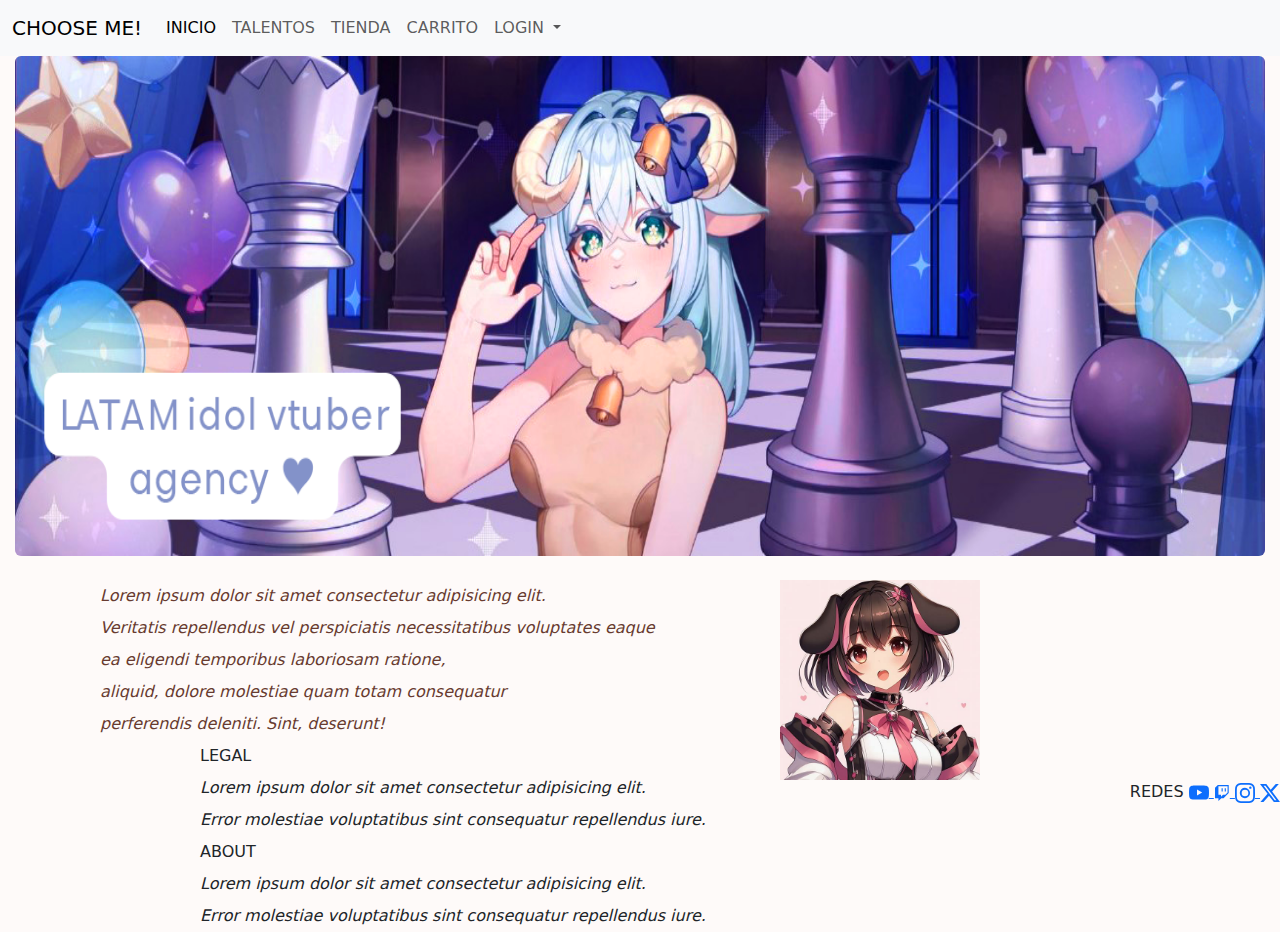
==== commit c8147150: "ACTUALIZACION ARCHIVOS" ====
--- a/index.html
+++ b/index.html
@@ -5,7 +5,7 @@
   <meta charset="UTF-8">
   <meta name="viewport" content="width=device-width, initial-scale=1.0">
   <title>Document</title>
-  <link rel="stylesheet" href="css/bootstrap.min.css">
+  <link rel="stylesheet" href="css/Bootstraps/bootstrap.min.css">
   <script src="js/bootstrap.bundle.min.js"></script>
   <link rel="stylesheet" href="style/styles.css">
 
@@ -26,13 +26,13 @@
               <a class="nav-link active" aria-current="page" href="index.html">INICIO</a>
             </li>
             <li class="nav-item">
-              <a class="nav-link" href="#">TALENTOS</a>
+              <a class="nav-link" href="Talentos.html">TALENTOS</a>
             </li>
             <li class="nav-item">
-              <a class="nav-link" href="#">TIENDA</a>
+              <a class="nav-link" href="tienda.html">TIENDA</a>
             </li>
             <li class="nav-item">
-              <a class="nav-link" href="#">CARRITO</a>
+              <a class="nav-link" href="Carrito.html">CARRITO</a>
             </li>
             <li class="nav-item dropdown">
               <a class="nav-link dropdown-toggle" href="#" role="button" data-bs-toggle="dropdown"
@@ -50,90 +50,85 @@
     </nav>
   </header>
   <div class="center-image1" id="imagen1">
-    <img src="INTRO.png" alt="Intro" class="rounded mx-auto d-block" height="500px" width="1250px"> <br>
+    <img src="Assets/Img/INTRO.png" alt="Intro" class="rounded mx-auto d-block" height="500px" width="1250px"> <br>
   </div>
- <!-- Inicio footer -->
-  <div class="text-center p-3" style="background-color: rgba(0, 0, 0, 0.05);">
 
-  <footer class="bg-body-tertiary" id="pie">
-    <div class="parrafo2" id="parraf2">
-      <p2 class="lh-lg">LEGAL</p2>
-      <p3 class="lh-lg fst-italic">
-        <br>
-        Lorem ipsum dolor sit amet consectetur adipisicing elit. <br>
-        Error molestiae voluptatibus sint consequatur repellendus iure. <br>
-      </p3>
-    </div>
+  <div class="parrafo1">
+    <p1 class="lh-lg fst-italic">
+      Lorem ipsum dolor sit amet consectetur adipisicing elit. <br>
+      Veritatis repellendus vel perspiciatis necessitatibus voluptates eaque <br>
+      ea eligendi temporibus laboriosam ratione, <br>
+      aliquid, dolore molestiae quam totam consequatur <br>
+      perferendis deleniti. Sint, deserunt!
+    </p1>
+  </div>
 
-    <div>
-      <p4 class="lh-lg">ABOUT</p4>
-      <p5 class=" lh-lg fst-italic">
-        <br>
-        Lorem ipsum dolor sit amet consectetur adipisicing elit. <br>
-        Error molestiae voluptatibus sint consequatur repellendus iure. <br>
-      </p5>
-    </div>
+  <div class="imagen2">
+    <img src="OIG4.jfif" alt="Hello" width="200px" height="200px">
+  </div>
 
-    <!-- Grid container -->
-    <div class="container p-4 pb-0">
-      <!-- Section: Social media -->
-      <section class="mb-4">
-        <div class="icon1">
-          <p6>REDES</p6>
-          <a href="https://youtube.com">
-            <i class="bi bi-youtube"></i>
-            <svg xmlns="http://www.w3.org/2000/svg" width="20" height="20" fill="currentColor" class="bi bi-youtube"
-              viewBox="0 0 16 16">
-              <path
-                d="M8.051 1.999h.089c.822.003 4.987.033 6.11.335a2.01 2.01 0 0 1 1.415 1.42c.101.38.172.883.22 1.402l.01.104.022.26.008.104c.065.914.073 1.77.074 1.957v.075c-.001.194-.01 1.108-.082 2.06l-.008.105-.009.104c-.05.572-.124 1.14-.235 1.558a2.01 2.01 0 0 1-1.415 1.42c-1.16.312-5.569.334-6.18.335h-.142c-.309 0-1.587-.006-2.927-.052l-.17-.006-.087-.004-.171-.007-.171-.007c-1.11-.049-2.167-.128-2.654-.26a2.01 2.01 0 0 1-1.415-1.419c-.111-.417-.185-.986-.235-1.558L.09 9.82l-.008-.104A31 31 0 0 1 0 7.68v-.123c.002-.215.01-.958.064-1.778l.007-.103.003-.052.008-.104.022-.26.01-.104c.048-.519.119-1.023.22-1.402a2.01 2.01 0 0 1 1.415-1.42c.487-.13 1.544-.21 2.654-.26l.17-.007.172-.006.086-.003.171-.007A100 100 0 0 1 7.858 2zM6.4 5.209v4.818l4.157-2.408z" />
-            </svg>
-          </a>
+  <div class="parrafo2" id="parraf2">
+    <p2 class="lh-lg">LEGAL</p2>
+    <p3 class="lh-lg fst-italic">
+      <br>
+      Lorem ipsum dolor sit amet consectetur adipisicing elit. <br>
+      Error molestiae voluptatibus sint consequatur repellendus iure. <br>
+    </p3>
+
+    <p4 class="lh-lg">ABOUT</p4>
+    <p5 class=" lh-lg fst-italic">
+      <br>
+      Lorem ipsum dolor sit amet consectetur adipisicing elit. <br>
+      Error molestiae voluptatibus sint consequatur repellendus iure. <br>
+    </p5>
+  </div>
+
+  <div class="icon1">
+    <p6>REDES</p6>
+    <a href="https://youtube.com">
+      <i class="bi bi-youtube"></i>
+      <svg xmlns="http://www.w3.org/2000/svg" width="20" height="20" fill="currentColor" class="bi bi-youtube"
+        viewBox="0 0 16 16">
+        <path
+          d="M8.051 1.999h.089c.822.003 4.987.033 6.11.335a2.01 2.01 0 0 1 1.415 1.42c.101.38.172.883.22 1.402l.01.104.022.26.008.104c.065.914.073 1.77.074 1.957v.075c-.001.194-.01 1.108-.082 2.06l-.008.105-.009.104c-.05.572-.124 1.14-.235 1.558a2.01 2.01 0 0 1-1.415 1.42c-1.16.312-5.569.334-6.18.335h-.142c-.309 0-1.587-.006-2.927-.052l-.17-.006-.087-.004-.171-.007-.171-.007c-1.11-.049-2.167-.128-2.654-.26a2.01 2.01 0 0 1-1.415-1.419c-.111-.417-.185-.986-.235-1.558L.09 9.82l-.008-.104A31 31 0 0 1 0 7.68v-.123c.002-.215.01-.958.064-1.778l.007-.103.003-.052.008-.104.022-.26.01-.104c.048-.519.119-1.023.22-1.402a2.01 2.01 0 0 1 1.415-1.42c.487-.13 1.544-.21 2.654-.26l.17-.007.172-.006.086-.003.171-.007A100 100 0 0 1 7.858 2zM6.4 5.209v4.818l4.157-2.408z" />
+      </svg>
+    </a>
 
 
 
-          <a href="https://www.twitch.tv/">
-            <i class="bi bi-twitch"></i>
-            <svg xmlns="http://www.w3.org/2000/svg" width="16" height="16" fill="currentColor" class="bi bi-twitch"
-              viewBox="0 0 16 16">
-              <path
-                d="M3.857 0 1 2.857v10.286h3.429V16l2.857-2.857H9.57L14.714 8V0zm9.714 7.429-2.285 2.285H9l-2 2v-2H4.429V1.143h9.142z" />
-              <path d="M11.857 3.143h-1.143V6.57h1.143zm-3.143 0H7.571V6.57h1.143z" />
-            </svg>
-          </a>
+    <a href="https://www.twitch.tv/">
+      <i class="bi bi-twitch"></i>
+      <svg xmlns="http://www.w3.org/2000/svg" width="16" height="16" fill="currentColor" class="bi bi-twitch"
+        viewBox="0 0 16 16">
+        <path
+          d="M3.857 0 1 2.857v10.286h3.429V16l2.857-2.857H9.57L14.714 8V0zm9.714 7.429-2.285 2.285H9l-2 2v-2H4.429V1.143h9.142z" />
+        <path d="M11.857 3.143h-1.143V6.57h1.143zm-3.143 0H7.571V6.57h1.143z" />
+      </svg>
+    </a>
 
 
-          <a href="https://www.instagram.com/">
-            <i class="bi bi-instagram"></i>
-            <svg xmlns="http://www.w3.org/2000/svg" width="20" height="20" fill="currentColor" class="bi bi-instagram"
-              viewBox="0 0 16 16">
-              <path
-                d="M8 0C5.829 0 5.556.01 4.703.048 3.85.088 3.269.222 2.76.42a3.9 3.9 0 0 0-1.417.923A3.9 3.9 0 0 0 .42 2.76C.222 3.268.087 3.85.048 4.7.01 5.555 0 5.827 0 8.001c0 2.172.01 2.444.048 3.297.04.852.174 1.433.372 1.942.205.526.478.972.923 1.417.444.445.89.719 1.416.923.51.198 1.09.333 1.942.372C5.555 15.99 5.827 16 8 16s2.444-.01 3.298-.048c.851-.04 1.434-.174 1.943-.372a3.9 3.9 0 0 0 1.416-.923c.445-.445.718-.891.923-1.417.197-.509.332-1.09.372-1.942C15.99 10.445 16 10.173 16 8s-.01-2.445-.048-3.299c-.04-.851-.175-1.433-.372-1.941a3.9 3.9 0 0 0-.923-1.417A3.9 3.9 0 0 0 13.24.42c-.51-.198-1.092-.333-1.943-.372C10.443.01 10.172 0 7.998 0zm-.717 1.442h.718c2.136 0 2.389.007 3.232.046.78.035 1.204.166 1.486.275.373.145.64.319.92.599s.453.546.598.92c.11.281.24.705.275 1.485.039.843.047 1.096.047 3.231s-.008 2.389-.047 3.232c-.035.78-.166 1.203-.275 1.485a2.5 2.5 0 0 1-.599.919c-.28.28-.546.453-.92.598-.28.11-.704.24-1.485.276-.843.038-1.096.047-3.232.047s-2.39-.009-3.233-.047c-.78-.036-1.203-.166-1.485-.276a2.5 2.5 0 0 1-.92-.598 2.5 2.5 0 0 1-.6-.92c-.109-.281-.24-.705-.275-1.485-.038-.843-.046-1.096-.046-3.233s.008-2.388.046-3.231c.036-.78.166-1.204.276-1.486.145-.373.319-.64.599-.92s.546-.453.92-.598c.282-.11.705-.24 1.485-.276.738-.034 1.024-.044 2.515-.045zm4.988 1.328a.96.96 0 1 0 0 1.92.96.96 0 0 0 0-1.92m-4.27 1.122a4.109 4.109 0 1 0 0 8.217 4.109 4.109 0 0 0 0-8.217m0 1.441a2.667 2.667 0 1 1 0 5.334 2.667 2.667 0 0 1 0-5.334" />
-            </svg>
-          </a>
+    <a href="https://www.instagram.com/">
+      <i class="bi bi-instagram"></i>
+      <svg xmlns="http://www.w3.org/2000/svg" width="20" height="20" fill="currentColor" class="bi bi-instagram"
+        viewBox="0 0 16 16">
+        <path
+          d="M8 0C5.829 0 5.556.01 4.703.048 3.85.088 3.269.222 2.76.42a3.9 3.9 0 0 0-1.417.923A3.9 3.9 0 0 0 .42 2.76C.222 3.268.087 3.85.048 4.7.01 5.555 0 5.827 0 8.001c0 2.172.01 2.444.048 3.297.04.852.174 1.433.372 1.942.205.526.478.972.923 1.417.444.445.89.719 1.416.923.51.198 1.09.333 1.942.372C5.555 15.99 5.827 16 8 16s2.444-.01 3.298-.048c.851-.04 1.434-.174 1.943-.372a3.9 3.9 0 0 0 1.416-.923c.445-.445.718-.891.923-1.417.197-.509.332-1.09.372-1.942C15.99 10.445 16 10.173 16 8s-.01-2.445-.048-3.299c-.04-.851-.175-1.433-.372-1.941a3.9 3.9 0 0 0-.923-1.417A3.9 3.9 0 0 0 13.24.42c-.51-.198-1.092-.333-1.943-.372C10.443.01 10.172 0 7.998 0zm-.717 1.442h.718c2.136 0 2.389.007 3.232.046.78.035 1.204.166 1.486.275.373.145.64.319.92.599s.453.546.598.92c.11.281.24.705.275 1.485.039.843.047 1.096.047 3.231s-.008 2.389-.047 3.232c-.035.78-.166 1.203-.275 1.485a2.5 2.5 0 0 1-.599.919c-.28.28-.546.453-.92.598-.28.11-.704.24-1.485.276-.843.038-1.096.047-3.232.047s-2.39-.009-3.233-.047c-.78-.036-1.203-.166-1.485-.276a2.5 2.5 0 0 1-.92-.598 2.5 2.5 0 0 1-.6-.92c-.109-.281-.24-.705-.275-1.485-.038-.843-.046-1.096-.046-3.233s.008-2.388.046-3.231c.036-.78.166-1.204.276-1.486.145-.373.319-.64.599-.92s.546-.453.92-.598c.282-.11.705-.24 1.485-.276.738-.034 1.024-.044 2.515-.045zm4.988 1.328a.96.96 0 1 0 0 1.92.96.96 0 0 0 0-1.92m-4.27 1.122a4.109 4.109 0 1 0 0 8.217 4.109 4.109 0 0 0 0-8.217m0 1.441a2.667 2.667 0 1 1 0 5.334 2.667 2.667 0 0 1 0-5.334" />
+      </svg>
+    </a>
 
 
 
-          <a href="https://twitter.com/i/flow/login">
-            <i class="bi bi-twitter-x"></i>
-            <svg xmlns="http://www.w3.org/2000/svg" width="20" height="20" fill="currentColor" class="bi bi-twitter-x"
-              viewBox="0 0 16 16">
-              <path
-                d="M12.6.75h2.454l-5.36 6.142L16 15.25h-4.937l-3.867-5.07-4.425 5.07H.316l5.733-6.57L0 .75h5.063l3.495 4.633L12.601.75Zm-.86 13.028h1.36L4.323 2.145H2.865z" />
-            </svg>
-          </a>
-      </section>
-    </div>
-    <!-- Grid container -->
+    <a href="https://twitter.com/i/flow/login">
+      <i class="bi bi-twitter-x"></i>
+      <svg xmlns="http://www.w3.org/2000/svg" width="20" height="20" fill="currentColor" class="bi bi-twitter-x"
+        viewBox="0 0 16 16">
+        <path
+          d="M12.6.75h2.454l-5.36 6.142L16 15.25h-4.937l-3.867-5.07-4.425 5.07H.316l5.733-6.57L0 .75h5.063l3.495 4.633L12.601.75Zm-.86 13.028h1.36L4.323 2.145H2.865z" />
+      </svg>
+    </a>
 
-    <!-- Copyright -->
-    
-     <p>  © 2020 Copyright:</p>
-      <a class="text-body" href="https://mdbootstrap.com/">MDBootstrap.com</a>
-    </div>
-    <!-- Copyright -->
-  </footer>
+  </div>
 
-<!-- Fin footer -->
 
 
 
